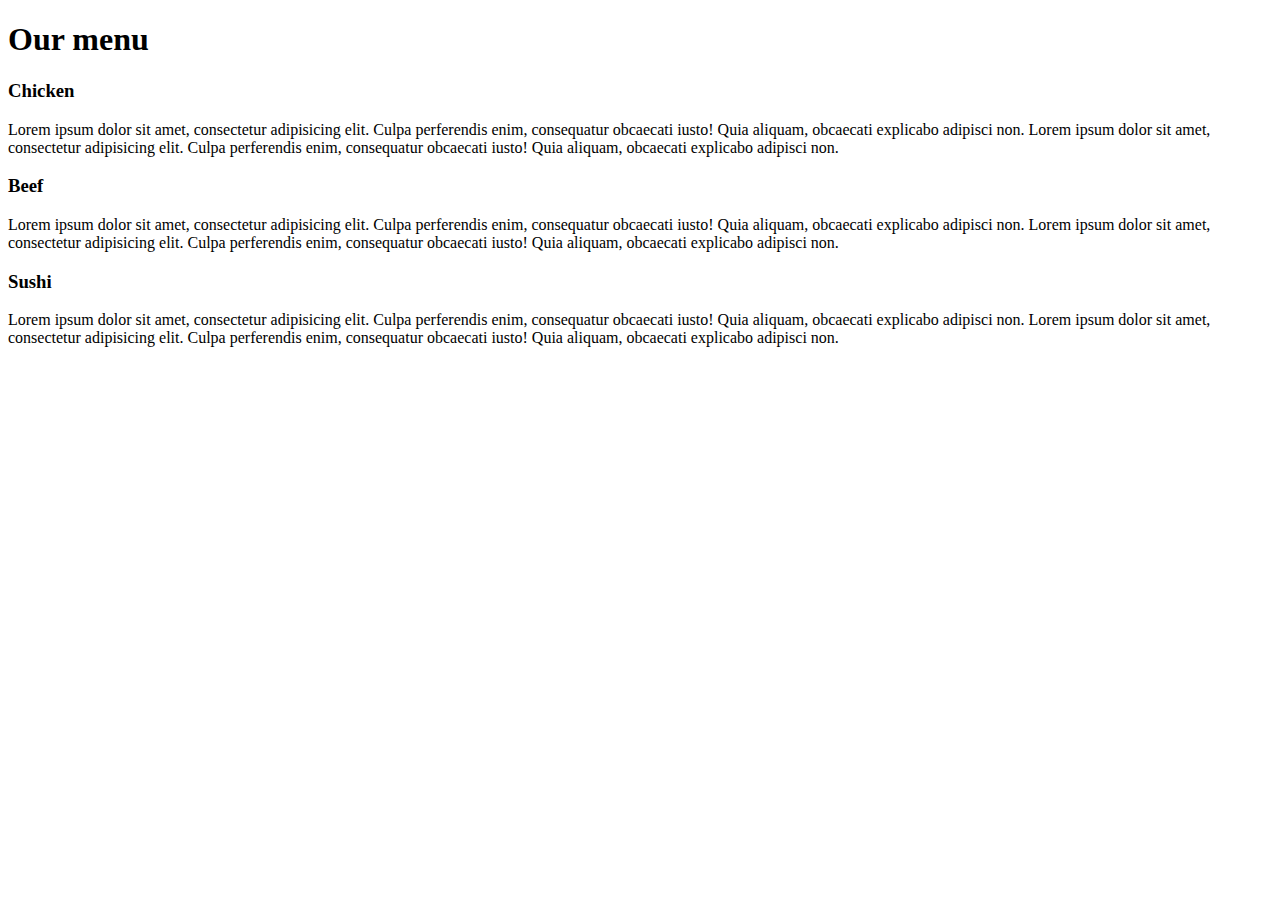
==== index.html @ bd87d2f4 "changes" ====
<!DOCTYPE html>
<html>
<head>
  <meta charset="utf-8">
  <meta name="viewport" content="width=device-width, initial-scale=1">
  <title>My Responsive Layout</title>
  <link href="https://fonts.googleapis.com/css?family=Lato" rel="stylesheet">
  <link href='css/style.css' rel='stylesheet' type='text/css'>
</head>
<body>
  <div class="container">
    <div class="row">

    <h1 class="menu-title">Our menu</h1>
      <div class="col-lg-4">
        <div class="item">
          <div class="item-title" id="title-one">
            <h3>Chicken</h3>
          </div>
          <p>
            Lorem ipsum dolor sit amet, consectetur adipisicing elit. Culpa perferendis enim, consequatur obcaecati iusto! Quia aliquam, obcaecati explicabo adipisci non. Lorem ipsum dolor sit amet, consectetur adipisicing elit. Culpa perferendis enim, consequatur obcaecati iusto! Quia aliquam, obcaecati explicabo adipisci non.
          </p>
        </div>
      </div>
      <div class="col-lg-4">
        <div class="item">
         <div class="item-title" id="title-two">
          <h3>Beef</h3>
        </div>
        <p>
          Lorem ipsum dolor sit amet, consectetur adipisicing elit. Culpa perferendis enim, consequatur obcaecati iusto! Quia aliquam, obcaecati explicabo adipisci non. Lorem ipsum dolor sit amet, consectetur adipisicing elit. Culpa perferendis enim, consequatur obcaecati iusto! Quia aliquam, obcaecati explicabo adipisci non.
        </p>
      </div>
    </div>
    <div class="col-lg-4 col-lg-tablet">
      <div class="item">
       <div class="item-title" id="title-three">
        <h3>Sushi</h3>
      </div>
      <p>
        Lorem ipsum dolor sit amet, consectetur adipisicing elit. Culpa perferendis enim, consequatur obcaecati iusto! Quia aliquam, obcaecati explicabo adipisci non. Lorem ipsum dolor sit amet, consectetur adipisicing elit. Culpa perferendis enim, consequatur obcaecati iusto! Quia aliquam, obcaecati explicabo adipisci non.
      </p>
    </div>
  </div>

</div>
</div>
</body>
</html>
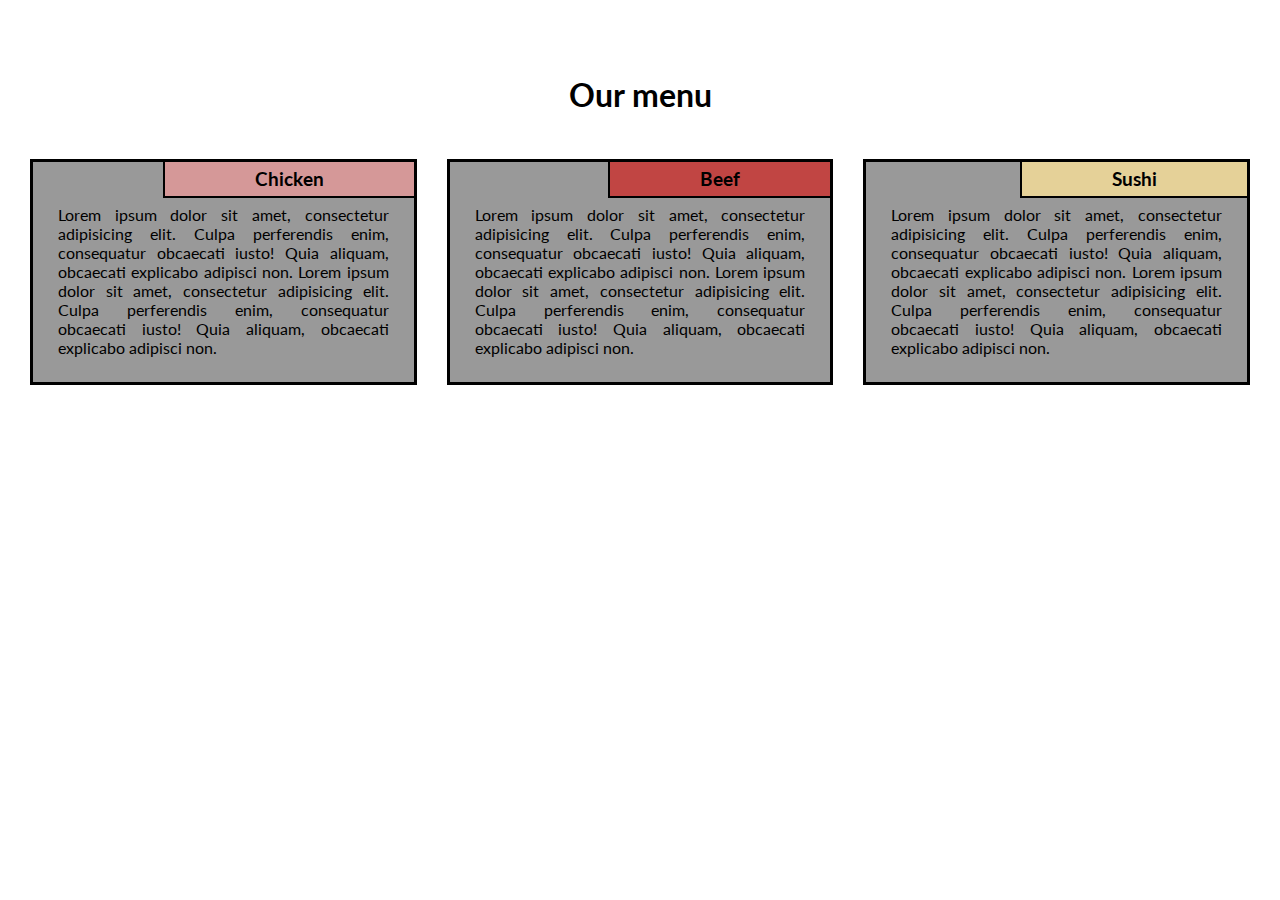
==== commit 526d23ec: "King" ====
--- a/index.html
+++ b/index.html
@@ -5,7 +5,7 @@
   <meta name="viewport" content="width=device-width, initial-scale=1">
   <title>My Responsive Layout</title>
   <link href="https://fonts.googleapis.com/css?family=Lato" rel="stylesheet">
-  <link href='css/style.css' rel='stylesheet' type='text/css'>
+  <link href='style.css' rel='stylesheet' type='text/css'>
 </head>
 <body>
   <div class="container">
--- a/style.css
+++ b/style.css
@@ -0,0 +1,128 @@
+*{
+  box-sizing: border-box;
+  margin:0;
+  padding:0;
+}
+
+body{
+  font-family: 'Lato', sans-serif;  
+}
+
+.row{
+  width: 100%;
+}
+
+.menu-title{
+  text-align: center;
+  margin-bottom: 30px;
+}
+
+.container{
+ position: relative;
+ top:60px;
+ margin: 15px; 
+}
+
+.item{
+  position: relative;
+  top: 0;
+  background-color:#999999;
+  margin: 15px;
+  padding: 25px;
+  border: 3px solid #000;
+}
+
+.item p{
+  margin-top: 18px;
+  text-align: justify;
+  font-size:100%;
+}
+
+.item-title{
+  position: absolute;
+  top:0;
+  right: 0px;
+  background: green; 
+  padding: 6px 90px;
+  border-left: 2px solid #000;
+  border-bottom: 2px solid #000;
+}
+
+#title-one {
+  background-color: #D59898;
+} 
+
+#title-two{
+  background-color: #C14543;
+}
+
+#title-three{
+  background-color: #E5D198;
+}
+
+/* Simple Responsive Framework. */
+/*------ Desktop ------*/
+@media (min-width: 992px){
+  .col-lg-1, .col-lg-2, .col-lg-3, .col-lg-4, .col-lg-5, .col-lg-6, .col-lg-7, .col-lg-8, .col-lg-9, .col-lg-10, .col-lg-11, .col-lg-12 {
+    float: left;  
+  }
+  .col-lg-1 {
+    width: 8.33%;
+  }
+  .col-lg-2 {
+    width: 16.66%;
+  }
+  .col-lg-3 {
+    width: 25%;
+  }
+  .col-lg-4 {
+    width: 33.33%;
+  }
+  .col-lg-5 {
+    width: 41.66%;
+  }
+  .col-lg-6 {
+    width: 50%;
+  }
+  .col-lg-7 {
+    width: 58.33%;
+  }
+  .col-lg-8 {
+    width: 66.66%;
+  }
+  .col-lg-9 {
+    width: 74.99%;
+  }
+  .col-lg-10 {
+    width: 83.33%;
+  }
+  .col-lg-11 {
+    width: 91.66%;
+  }
+  .col-lg-12 {
+    width: 100%;
+  }
+
+}
+
+
+/*------ Tablet ------*/
+@media (min-width: 768px) and (max-width: 991px){
+  .col-lg-4 {
+    width: 50%;
+    float: left;
+  }
+  .col-lg-tablet{
+   width: 100%;
+   float: left;
+ }
+}
+
+
+/*------ Mobile ------*/
+@media (max-width: 767px){
+  .col-lg-4{
+    width: 100%;
+    float: left;
+  }
+}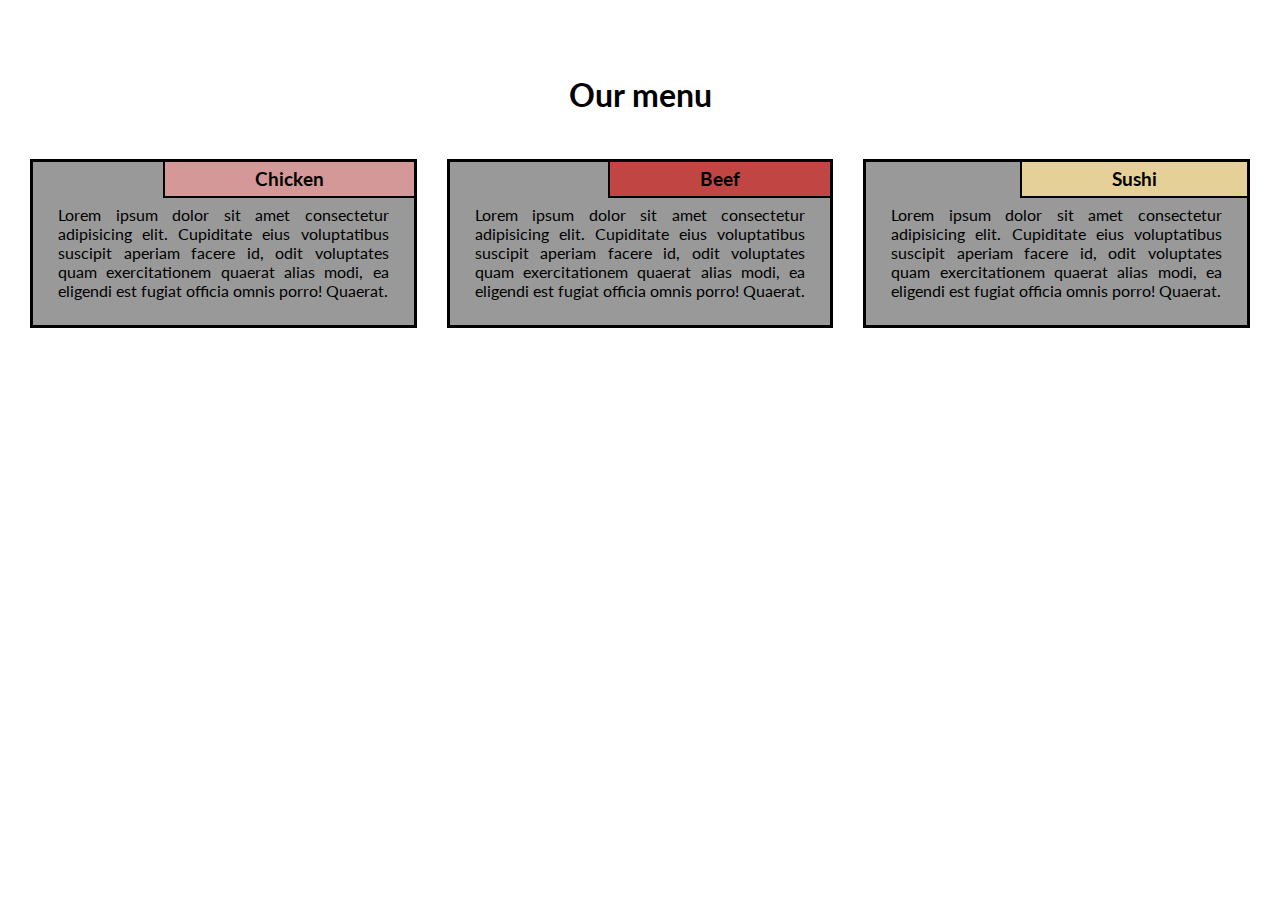
==== commit 25fde28c: "King" ====
--- a/index.html
+++ b/index.html
@@ -18,7 +18,7 @@
             <h3>Chicken</h3>
           </div>
           <p>
-            Lorem ipsum dolor sit amet, consectetur adipisicing elit. Culpa perferendis enim, consequatur obcaecati iusto! Quia aliquam, obcaecati explicabo adipisci non. Lorem ipsum dolor sit amet, consectetur adipisicing elit. Culpa perferendis enim, consequatur obcaecati iusto! Quia aliquam, obcaecati explicabo adipisci non.
+            Lorem ipsum dolor sit amet consectetur adipisicing elit. Cupiditate eius voluptatibus suscipit aperiam facere id, odit voluptates quam exercitationem quaerat alias modi, ea eligendi est fugiat officia omnis porro! Quaerat.
           </p>
         </div>
       </div>
@@ -28,7 +28,7 @@
           <h3>Beef</h3>
         </div>
         <p>
-          Lorem ipsum dolor sit amet, consectetur adipisicing elit. Culpa perferendis enim, consequatur obcaecati iusto! Quia aliquam, obcaecati explicabo adipisci non. Lorem ipsum dolor sit amet, consectetur adipisicing elit. Culpa perferendis enim, consequatur obcaecati iusto! Quia aliquam, obcaecati explicabo adipisci non.
+          Lorem ipsum dolor sit amet consectetur adipisicing elit. Cupiditate eius voluptatibus suscipit aperiam facere id, odit voluptates quam exercitationem quaerat alias modi, ea eligendi est fugiat officia omnis porro! Quaerat.
         </p>
       </div>
     </div>
@@ -38,7 +38,7 @@
         <h3>Sushi</h3>
       </div>
       <p>
-        Lorem ipsum dolor sit amet, consectetur adipisicing elit. Culpa perferendis enim, consequatur obcaecati iusto! Quia aliquam, obcaecati explicabo adipisci non. Lorem ipsum dolor sit amet, consectetur adipisicing elit. Culpa perferendis enim, consequatur obcaecati iusto! Quia aliquam, obcaecati explicabo adipisci non.
+        Lorem ipsum dolor sit amet consectetur adipisicing elit. Cupiditate eius voluptatibus suscipit aperiam facere id, odit voluptates quam exercitationem quaerat alias modi, ea eligendi est fugiat officia omnis porro! Quaerat.
       </p>
     </div>
   </div>
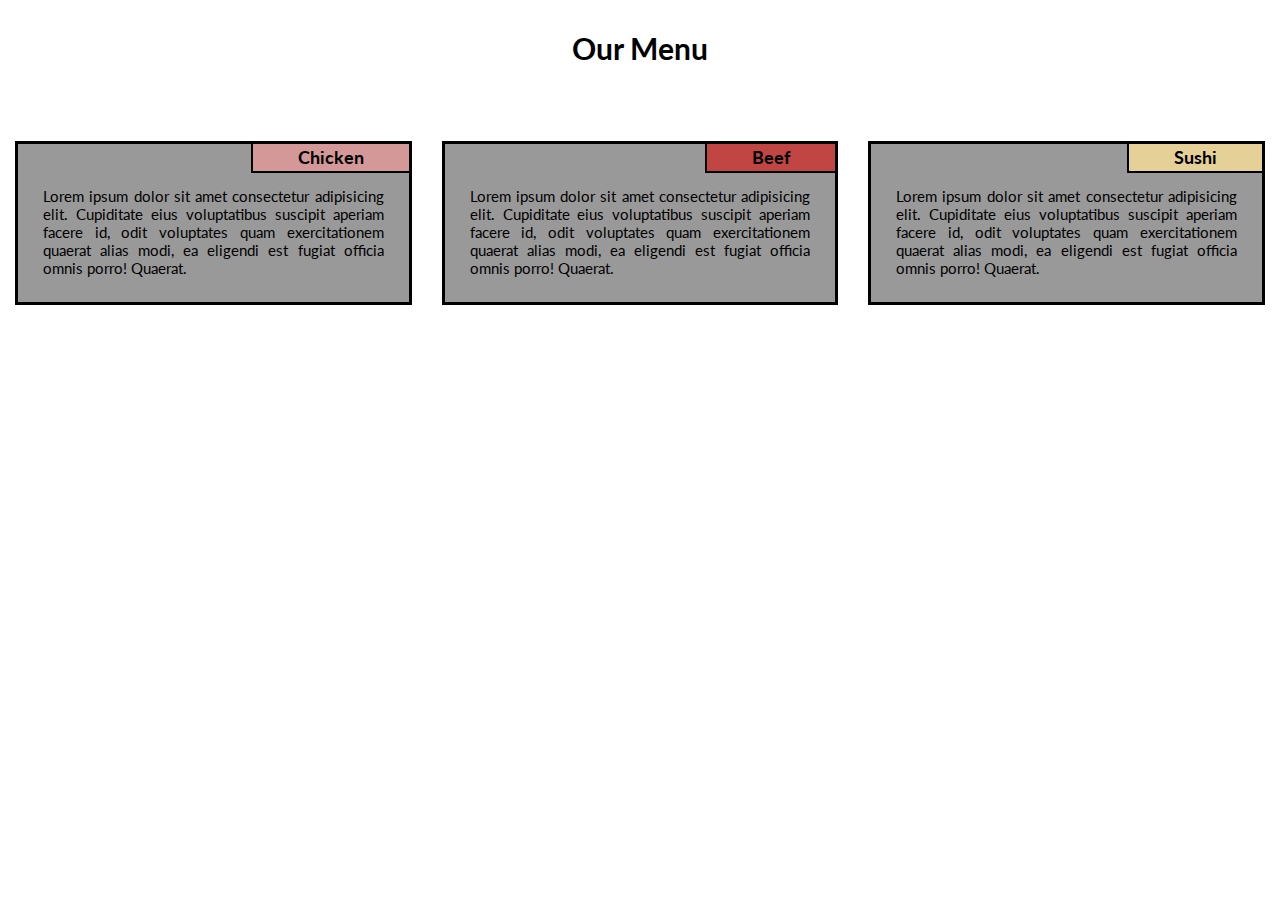
==== commit 6e7e15ff: "Changes" ====
--- a/index.html
+++ b/index.html
@@ -3,7 +3,7 @@
 <head>
   <meta charset="utf-8">
   <meta name="viewport" content="width=device-width, initial-scale=1">
-  <title>My Responsive Layout</title>
+  <title>Module 2 Solution</title>
   <link href="https://fonts.googleapis.com/css?family=Lato" rel="stylesheet">
   <link href='style.css' rel='stylesheet' type='text/css'>
 </head>
@@ -11,7 +11,7 @@
   <div class="container">
     <div class="row">
 
-    <h1 class="menu-title">Our menu</h1>
+    <h1 class="menu-title">Our Menu</h1>
       <div class="col-lg-4">
         <div class="item">
           <div class="item-title" id="title-one">
--- a/style.css
+++ b/style.css
@@ -5,7 +5,7 @@
 }
 
 body{
-  font-family: 'Lato', sans-serif;  
+  font-family: Lato,Helvetica, sans-serif;
 }
 
 .row{
@@ -14,13 +14,16 @@
 
 .menu-title{
   text-align: center;
-  margin-bottom: 30px;
+  font-size:30px ;
+  margin: 30px 0px 60px 0px;
+  font-weight: bold;
 }
 
 .container{
  position: relative;
- top:60px;
- margin: 15px; 
+ width: 100%;
+ height: 150px;
+ align-items: center;
 }
 
 .item{
@@ -35,7 +38,7 @@
 .item p{
   margin-top: 18px;
   text-align: justify;
-  font-size:100%;
+  font-size:15px;
 }
 
 .item-title{
@@ -43,13 +46,14 @@
   top:0;
   right: 0px;
   background: green; 
-  padding: 6px 90px;
+  padding: 3px 45px;
   border-left: 2px solid #000;
   border-bottom: 2px solid #000;
 }
 
 #title-one {
   background-color: #D59898;
+
 } 
 
 #title-two{
@@ -64,7 +68,8 @@
 /*------ Desktop ------*/
 @media (min-width: 992px){
   .col-lg-1, .col-lg-2, .col-lg-3, .col-lg-4, .col-lg-5, .col-lg-6, .col-lg-7, .col-lg-8, .col-lg-9, .col-lg-10, .col-lg-11, .col-lg-12 {
-    float: left;  
+    float: left;
+    font-size: 0.94em; 
   }
   .col-lg-1 {
     width: 8.33%;
@@ -108,6 +113,7 @@
 
 /*------ Tablet ------*/
 @media (min-width: 768px) and (max-width: 991px){
+  font-size: 0.9em;
   .col-lg-4 {
     width: 50%;
     float: left;
@@ -121,6 +127,7 @@
 
 /*------ Mobile ------*/
 @media (max-width: 767px){
+  font-size:0.9em;
   .col-lg-4{
     width: 100%;
     float: left;
